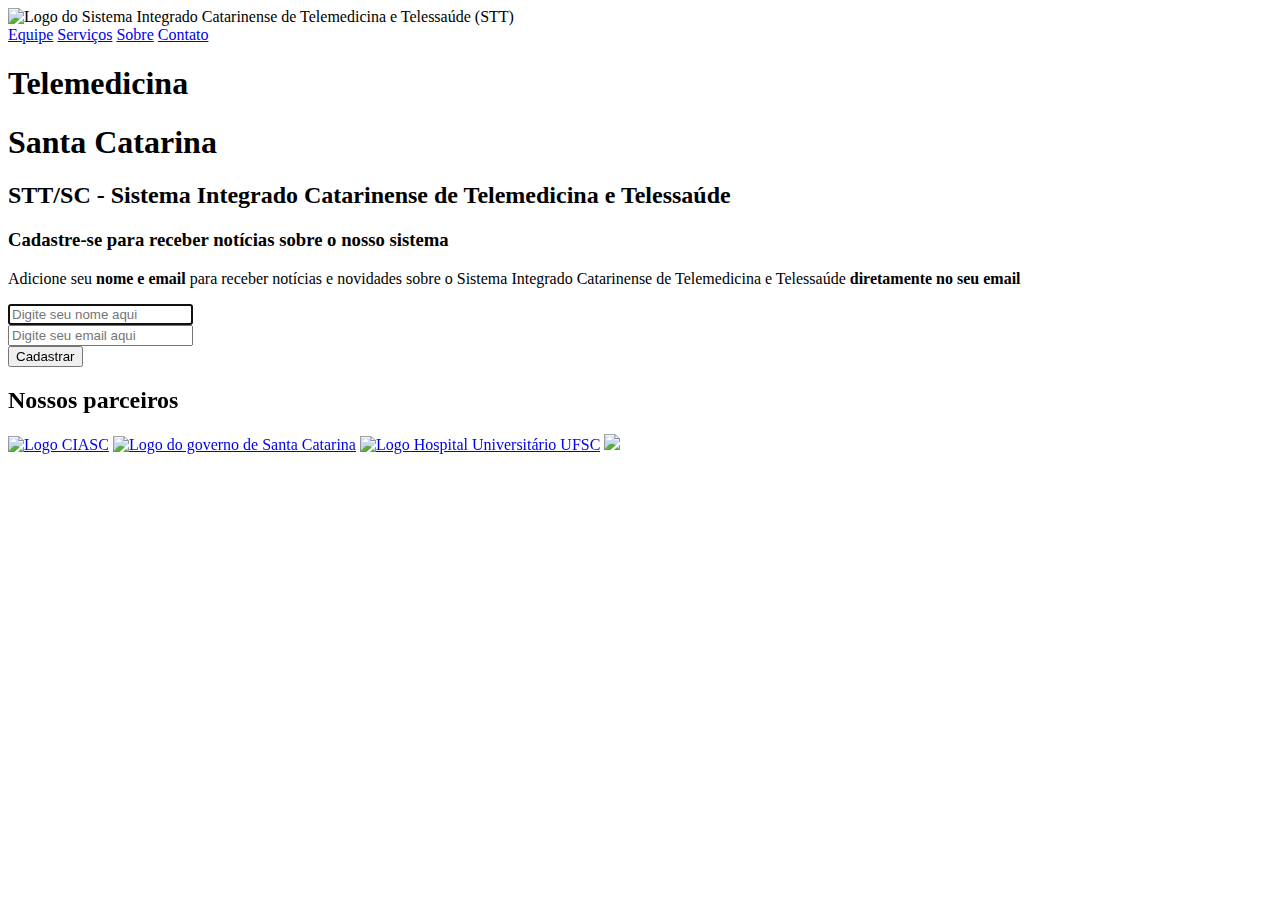
==== Ana Julia/html/index.html @ bc043e07 "Atualização da landing page" ====
<!DOCTYPE html>
<html lang="pt-br">
<head>
    <meta charset="UTF-8">
    <meta http-equiv="X-UA-Compatible" content="IE=edge">
    <meta name="viewport" content="width=device-width, initial-scale=1.0">
    <title>STT/SC- Sistema Integrado Catarinense de Telemedicina e Telessaúde</title>
    <link rel="stylesheet" href="/css/style.css">
</head>
<body>
    <header class="cabeçalho">
        <img class="cabeçalho-imagem" src="/images/logo_stt.png" alt="Logo do Sistema Integrado Catarinense de Telemedicina e Telessaúde (STT)">
        <nav class="cabeçalho-menu">
            <a href="#" class="cabeçalho-menu-item">Equipe</a>
            <a href="#" class="cabeçalho-menu-item">Serviços</a>
            <a href="#" class="cabeçalho-menu-item">Sobre</a>
            <a href="#" class="cabeçalho-menu-item">Contato</a>
        </nav>
    </header>
    <main class="principal">
        <section class="principal-seção1">
            <h1 class="principal-seção1-titulo">Telemedicina</h1>
            <h1 class="principal-seção1-titulo">Santa Catarina</h1>
            <h2 class="principal-seção1-subtitulo">STT/SC - Sistema Integrado Catarinense de Telemedicina e Telessaúde</h2>
        </section>
        <section class="principal-seção2">
            <div>
                <h3 class="principal-seção2-titulo">Cadastre-se para receber notícias sobre o nosso sistema</h3>
                <p class="principal-seção2-paragrafo">Adicione seu <strong>nome e email</strong> para receber notícias e novidades sobre o Sistema Integrado Catarinense de Telemedicina e Telessaúde <strong>diretamente no seu email</strong></p>
            </div>
            <form action="#">
                <input type="text" name="Nome" placeholder="Digite seu nome aqui" class="formulario" required autofocus> <br> <!--PLACEHOLDER= serve para adicionar o texto dentro do input e REQUIRED determina que é um campo obrigatório-->
                <input type="email" name="email" placeholder="Digite seu email aqui" class="formulario" required> <br>
                <input class="principal-seção2-botao"type="submit" value="Cadastrar" id="formulario-botao"> <!--VALUE= serve para mudar o que está escrito dentro do input submit-->
            </form>
        </section>
    </main>
    <footer class="rodapé">
        <div>
            <h2 class="rodapé-titulo">Nossos parceiros</h2>
            <a href="https://www.ciasc.sc.gov.br/" target="_blank"><img class="rodapé-imagem-ajustada" src="/images/logociasc" alt="Logo CIASC"></a>
            <a href="https://www.sc.gov.br/" target="_blank"><img class="rodapé-imagem" src="/images/logogovernosc" alt="Logo do governo de Santa Catarina"></a>
            <a href="https://www.gov.br/ebserh/pt-br/hospitais-universitarios/regiao-sul/hu-ufsc" target="_blank"><img class="rodapé-imagem" src="/images/logohu.png.png" alt="Logo Hospital Universitário UFSC"></a>
            <a href="https://ufsc.br/" target="_blank"><img class="rodapé-imagem" src="/images/logoufsc.png" açt="Logo UFSC"></a>
            <img class="rodapé-imagem"> 
            <img class="rodapé-imagem">
        </div>
    </footer>
</body>
</html>
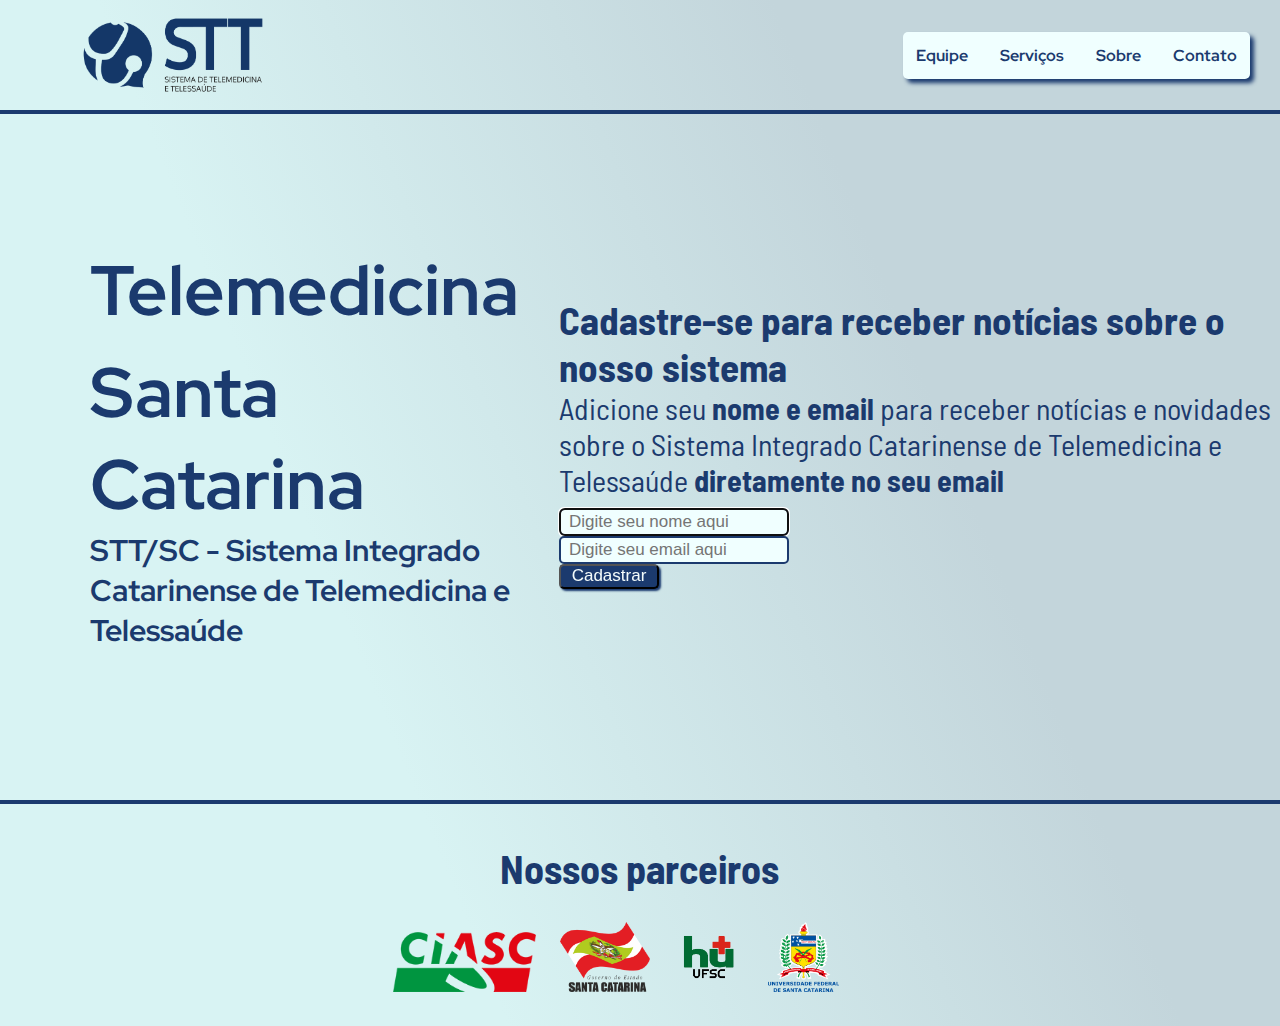
==== commit ac20cd1c: "atualização Ana Júlia" ====
--- a/Ana Julia/html/index.html
+++ b/Ana Julia/html/index.html
@@ -5,11 +5,11 @@
     <meta http-equiv="X-UA-Compatible" content="IE=edge">
     <meta name="viewport" content="width=device-width, initial-scale=1.0">
     <title>STT/SC- Sistema Integrado Catarinense de Telemedicina e Telessaúde</title>
-    <link rel="stylesheet" href="/css/style.css">
+    <link rel="stylesheet" href="../css/style.css">
 </head>
 <body>
     <header class="cabeçalho">
-        <img class="cabeçalho-imagem" src="/images/logo_stt.png" alt="Logo do Sistema Integrado Catarinense de Telemedicina e Telessaúde (STT)">
+        <img class="cabeçalho-imagem" src="../images/logo_stt.png" alt="Logo do Sistema Integrado Catarinense de Telemedicina e Telessaúde (STT)">
         <nav class="cabeçalho-menu">
             <a href="#" class="cabeçalho-menu-item">Equipe</a>
             <a href="#" class="cabeçalho-menu-item">Serviços</a>
@@ -38,10 +38,10 @@
     <footer class="rodapé">
         <div>
             <h2 class="rodapé-titulo">Nossos parceiros</h2>
-            <a href="https://www.ciasc.sc.gov.br/" target="_blank"><img class="rodapé-imagem-ajustada" src="/images/logociasc" alt="Logo CIASC"></a>
-            <a href="https://www.sc.gov.br/" target="_blank"><img class="rodapé-imagem" src="/images/logogovernosc" alt="Logo do governo de Santa Catarina"></a>
-            <a href="https://www.gov.br/ebserh/pt-br/hospitais-universitarios/regiao-sul/hu-ufsc" target="_blank"><img class="rodapé-imagem" src="/images/logohu.png.png" alt="Logo Hospital Universitário UFSC"></a>
-            <a href="https://ufsc.br/" target="_blank"><img class="rodapé-imagem" src="/images/logoufsc.png" açt="Logo UFSC"></a>
+            <a href="https://www.ciasc.sc.gov.br/" target="_blank"><img class="rodapé-imagem-ajustada" src="../images/logociasc" alt="Logo CIASC"></a>
+            <a href="https://www.sc.gov.br/" target="_blank"><img class="rodapé-imagem" src="../images/logogovernosc" alt="Logo do governo de Santa Catarina"></a>
+            <a href="https://www.gov.br/ebserh/pt-br/hospitais-universitarios/regiao-sul/hu-ufsc" target="_blank"><img class="rodapé-imagem" src="../images/logohu.png.png" alt="Logo Hospital Universitário UFSC"></a>
+            <a href="https://ufsc.br/" target="_blank"><img class="rodapé-imagem" src="../images/logoufsc.png" açt="Logo UFSC"></a>
             <img class="rodapé-imagem"> 
             <img class="rodapé-imagem">
         </div>
--- a/Ana Julia/css/style.css
+++ b/Ana Julia/css/style.css
@@ -0,0 +1,155 @@
+@import url('https://fonts.googleapis.com/css2?family=Barlow+Semi+Condensed&family=Red+Hat+Display:wght@700&display=swap');
+
+*{ /*reset do site*/
+    margin: 0px;
+    padding: 0;
+    box-sizing: border-box; /*Faz com que o navegador não calcule a dimensão de um elemento somando bordas e margens com altura e largura.*/
+    text-decoration: none; /*Tira qualquer pré-definição de decoração das listas e links*/
+}
+
+body {
+    font-size: 100%; /*Essa propriedaqde só alterou o tamanho da fonte do menu*/
+    background: linear-gradient(68.15deg, rgb(216, 243, 243) 30%, #c3d5db 70%); /*Deixa o fundo do corpo em degradê*/
+    color:#1b3a6e;
+}
+
+/*header*/
+.cabeçalho { /*https://css-tricks.com/snippets/css/a-guide-to-flexbox/*/
+    display: flex; /*Serve para criar layouts mais responsivos, que se adaptam ao tamanho de tela do usuário*/
+    flex-direction: row;/*Determina a direção em que os elementos flexíveis são dispostos*/
+    align-items: center; /*Alinha os elementos flexíveis ao longo do eixo TRANSVERSAL*/
+    justify-content: space-between; /*Alinha os elementos flexíveis ao longo do eixo PRINCIPAL*/
+    padding-top: 15px;
+    padding-bottom: 15px;
+    border-bottom: 4px solid #1b3a6e;
+}
+
+.cabeçalho-imagem {
+    height: 80px;
+    margin-left: 80px; /*Coloquei para alinhar "cabeçalho-imagem" com "principal-seção1-titulo"*/
+}
+
+.cabeçalho-menu {
+    /*As duas linhas seguintes são neessárias para determinar o espaço entre as ancoras do menu*/
+    display: flex; 
+    flex-direction: row;
+    margin-right: 30px;
+    background-color: azure;
+    padding: 13px;
+    box-shadow: 4px 4px 4px  #1b3a6e;
+    border-radius: 5px;
+    gap: 32px;
+}
+
+.cabeçalho-menu-item {
+    font-family: 'Red Hat Display', sans-serif;
+    font-weight: 700;
+}
+
+a {
+    color: #1b3a6e;
+}
+
+a:hover{
+    color:rgb(4, 112, 184)
+}
+
+/*main*/
+.principal {
+    display: flex;
+    flex-direction: row;
+    margin-top: 20px;;
+    justify-content:center;
+    align-items: center;
+    margin-bottom: 50px;
+    margin-left: 10px;
+    padding-top: 100px;
+    padding-bottom: 100px;
+}
+
+.principal-seção1 {
+    font-family: 'Red Hat Display', sans-serif;
+    margin-left: 80px;
+}
+
+.principal-seção1-titulo {
+    padding-top: 10px;
+    font-size: 70px;
+    /* font-size: 5vw; O tamanho do texto seguirá o tamanho da janela do navegador*/
+}
+
+.principal-seção1-subtitulo {
+    font-size: 30px;
+
+}
+
+.principal-seção2 {
+    font-family:'Barlow Semi Condensed', sans-serif;
+    padding-left: 40px;
+}
+
+.principal-seção2-titulo {
+    font-size: 39px;
+}
+
+.principal-seção2-paragrafo {
+    font-size: 30px;
+    padding-bottom: 10px;
+}
+
+.principal-seção2-botao {
+    background-color: #1b3a6e;
+    color: #f3fbfb;
+    padding-left: 3px;
+    padding-right: 3px;
+    border-radius: 5px;
+    box-shadow: 2px 2px 2px #1b3a6e;
+    width: 100px;
+    height: 25px;
+    font-size: 17px;
+}
+
+.formulario {
+    border: 2px solid #1b3a6e;
+    background-color: azure;
+    width: 230px;
+    height: 28px;
+    font-size: 17px;
+    padding: 8px;
+    /*box-shadow: 1px 1px 1px  #1b3a6e;*/
+    border-radius: 5px;
+}
+
+/*footer*/
+.rodapé {
+    padding: 20px;
+    border-top: 4px solid #1b3a6e;
+    display: flex;
+    justify-content: center;
+    align-items: center;
+}
+
+.rodapé-titulo {
+    font-family: 'Barlow Semi Condensed', sans-serif;
+    font-size: 40px;
+    padding-top: 20px;
+    padding-bottom: 20px;
+    text-align: center;
+}
+.rodapé-imagem-ajustada {
+    height: 80px;
+    padding: 10px;
+    gap: 20px;
+    max-width: 100%;
+}
+
+.rodapé-imagem {
+    height: 90px;
+    padding: 10px;
+    gap: 20px;
+    max-width: 100%; /*A imagem ficará em uma escala menor, se necessário, mas nunca ficará maior do que o tamanho original */
+}
+
+
+
+
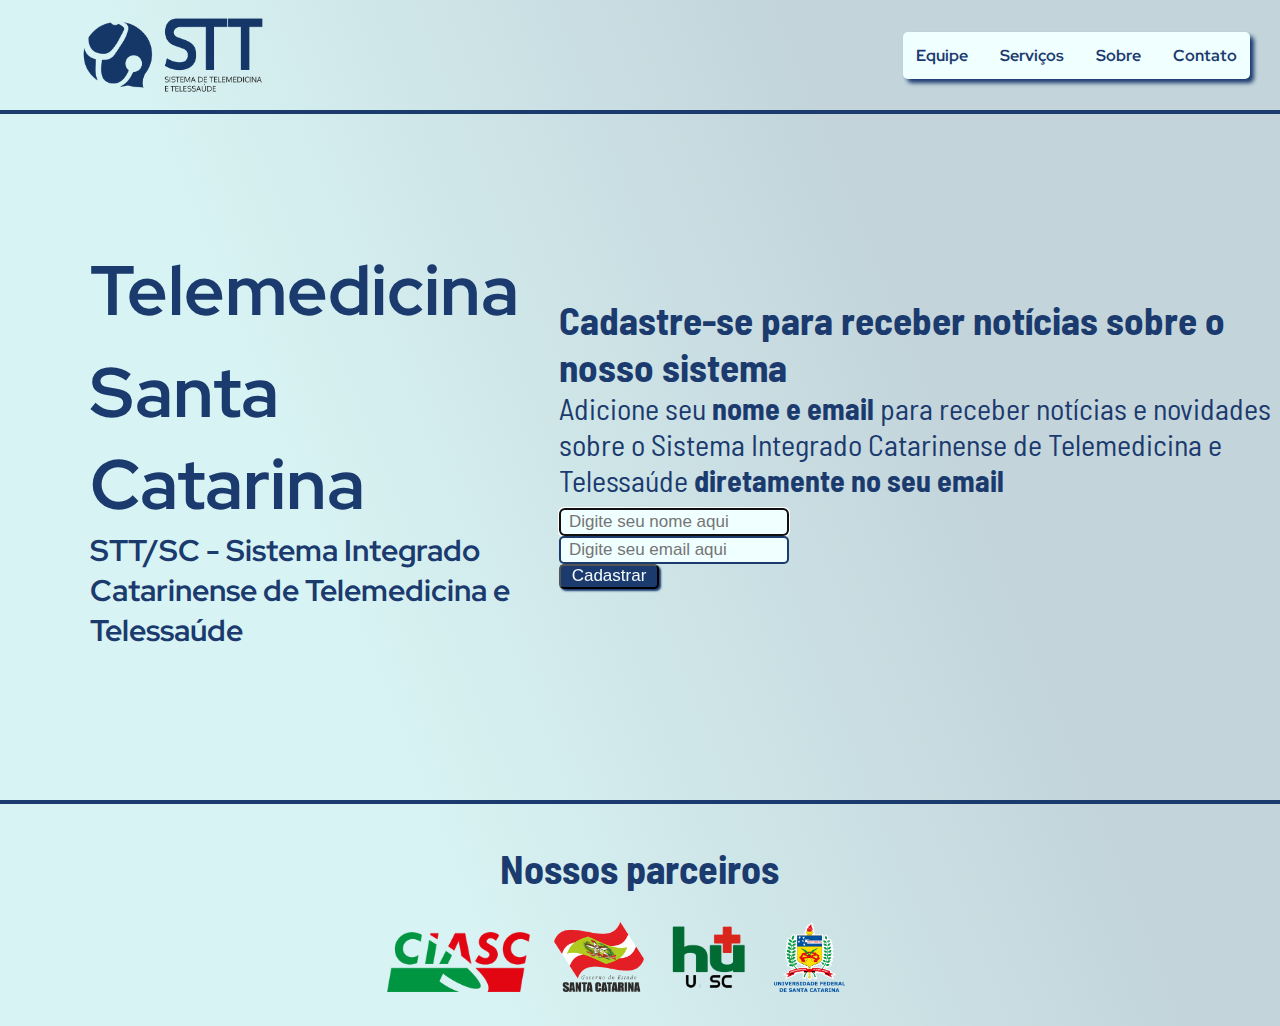
==== commit 1ab12aaf: "atualizacao" ====
--- a/Ana Julia/html/index.html
+++ b/Ana Julia/html/index.html
@@ -40,7 +40,7 @@
             <h2 class="rodapé-titulo">Nossos parceiros</h2>
             <a href="https://www.ciasc.sc.gov.br/" target="_blank"><img class="rodapé-imagem-ajustada" src="../images/logociasc" alt="Logo CIASC"></a>
             <a href="https://www.sc.gov.br/" target="_blank"><img class="rodapé-imagem" src="../images/logogovernosc" alt="Logo do governo de Santa Catarina"></a>
-            <a href="https://www.gov.br/ebserh/pt-br/hospitais-universitarios/regiao-sul/hu-ufsc" target="_blank"><img class="rodapé-imagem" src="../images/logohu.png.png" alt="Logo Hospital Universitário UFSC"></a>
+            <a href="https://www.gov.br/ebserh/pt-br/hospitais-universitarios/regiao-sul/hu-ufsc" target="_blank"><img class="rodapé-imagem" src="../images/logohu.png" alt="Logo Hospital Universitário UFSC"></a>
             <a href="https://ufsc.br/" target="_blank"><img class="rodapé-imagem" src="../images/logoufsc.png" açt="Logo UFSC"></a>
             <img class="rodapé-imagem"> 
             <img class="rodapé-imagem">
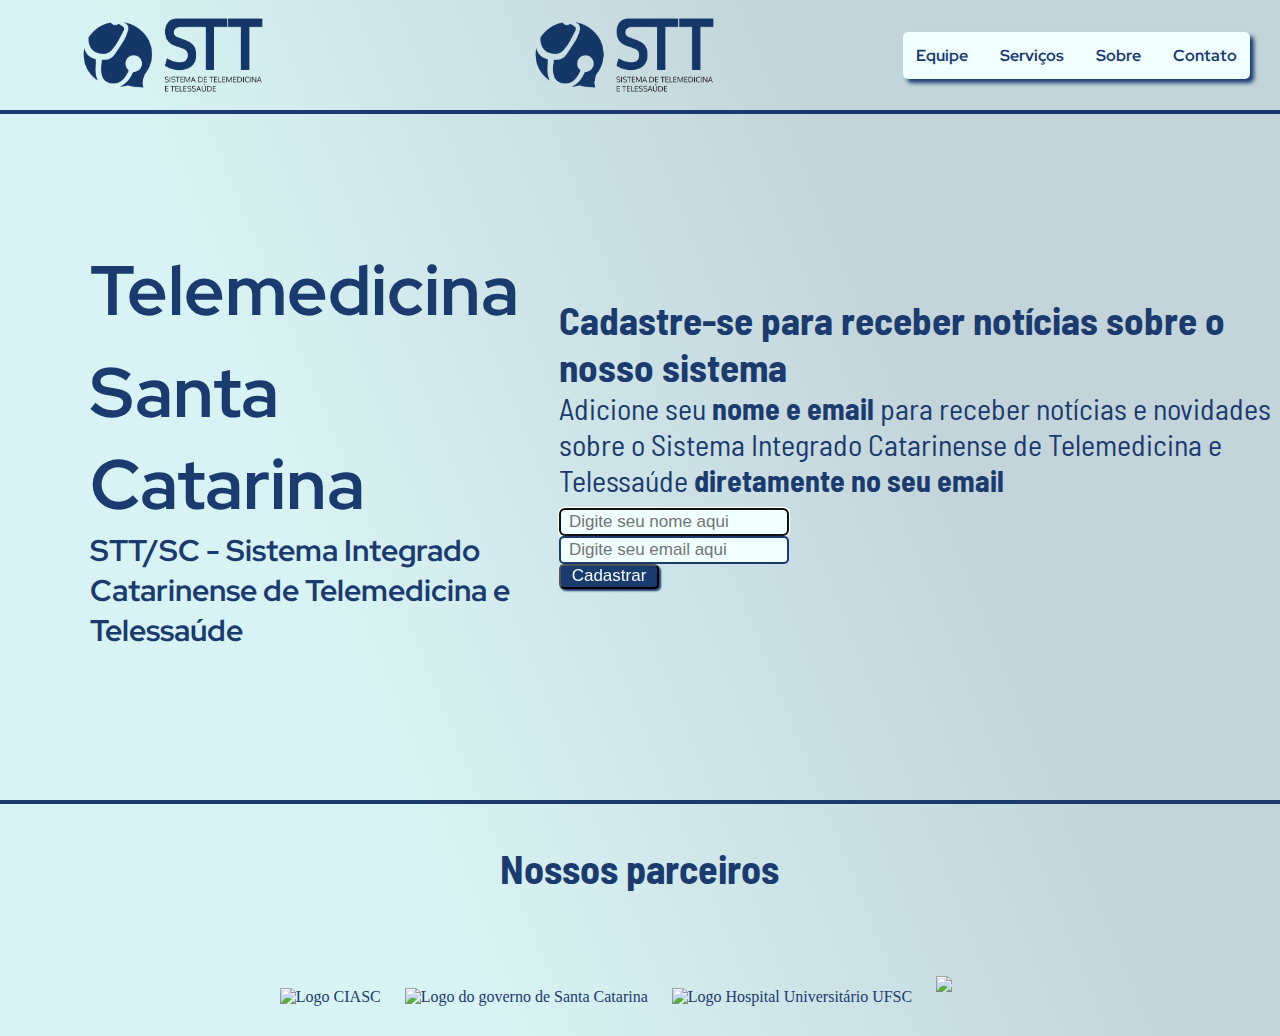
==== commit 45157e02: "atualizacao" ====
--- a/Ana Julia/html/index.html
+++ b/Ana Julia/html/index.html
@@ -6,9 +6,11 @@
     <meta name="viewport" content="width=device-width, initial-scale=1.0">
     <title>STT/SC- Sistema Integrado Catarinense de Telemedicina e Telessaúde</title>
     <link rel="stylesheet" href="../css/style.css">
+    <link rel="stylesheet" href="../css/style.css">
 </head>
 <body>
     <header class="cabeçalho">
+        <img class="cabeçalho-imagem" src="../images/logo_stt.png" alt="Logo do Sistema Integrado Catarinense de Telemedicina e Telessaúde (STT)">
         <img class="cabeçalho-imagem" src="../images/logo_stt.png" alt="Logo do Sistema Integrado Catarinense de Telemedicina e Telessaúde (STT)">
         <nav class="cabeçalho-menu">
             <a href="#" class="cabeçalho-menu-item">Equipe</a>
@@ -38,10 +40,10 @@
     <footer class="rodapé">
         <div>
             <h2 class="rodapé-titulo">Nossos parceiros</h2>
-            <a href="https://www.ciasc.sc.gov.br/" target="_blank"><img class="rodapé-imagem-ajustada" src="../images/logociasc" alt="Logo CIASC"></a>
-            <a href="https://www.sc.gov.br/" target="_blank"><img class="rodapé-imagem" src="../images/logogovernosc" alt="Logo do governo de Santa Catarina"></a>
-            <a href="https://www.gov.br/ebserh/pt-br/hospitais-universitarios/regiao-sul/hu-ufsc" target="_blank"><img class="rodapé-imagem" src="../images/logohu.png" alt="Logo Hospital Universitário UFSC"></a>
-            <a href="https://ufsc.br/" target="_blank"><img class="rodapé-imagem" src="../images/logoufsc.png" açt="Logo UFSC"></a>
+            <a href="https://www.ciasc.sc.gov.br/" target="_blank"><img class="rodapé-imagem-ajustada" src="..../images/logociasc" alt="Logo CIASC"></a>
+            <a href="https://www.sc.gov.br/" target="_blank"><img class="rodapé-imagem" src="..../images/logogovernosc" alt="Logo do governo de Santa Catarina"></a>
+            <a href="https://www.gov.br/ebserh/pt-br/hospitais-universitarios/regiao-sul/hu-ufsc" target="_blank"><img class="rodapé-imagem" src="..../images/logohu.png" alt="Logo Hospital Universitário UFSC"></a>
+            <a href="https://ufsc.br/" target="_blank"><img class="rodapé-imagem" src="..../images/logoufsc.png" açt="Logo UFSC"></a>
             <img class="rodapé-imagem"> 
             <img class="rodapé-imagem">
         </div>
